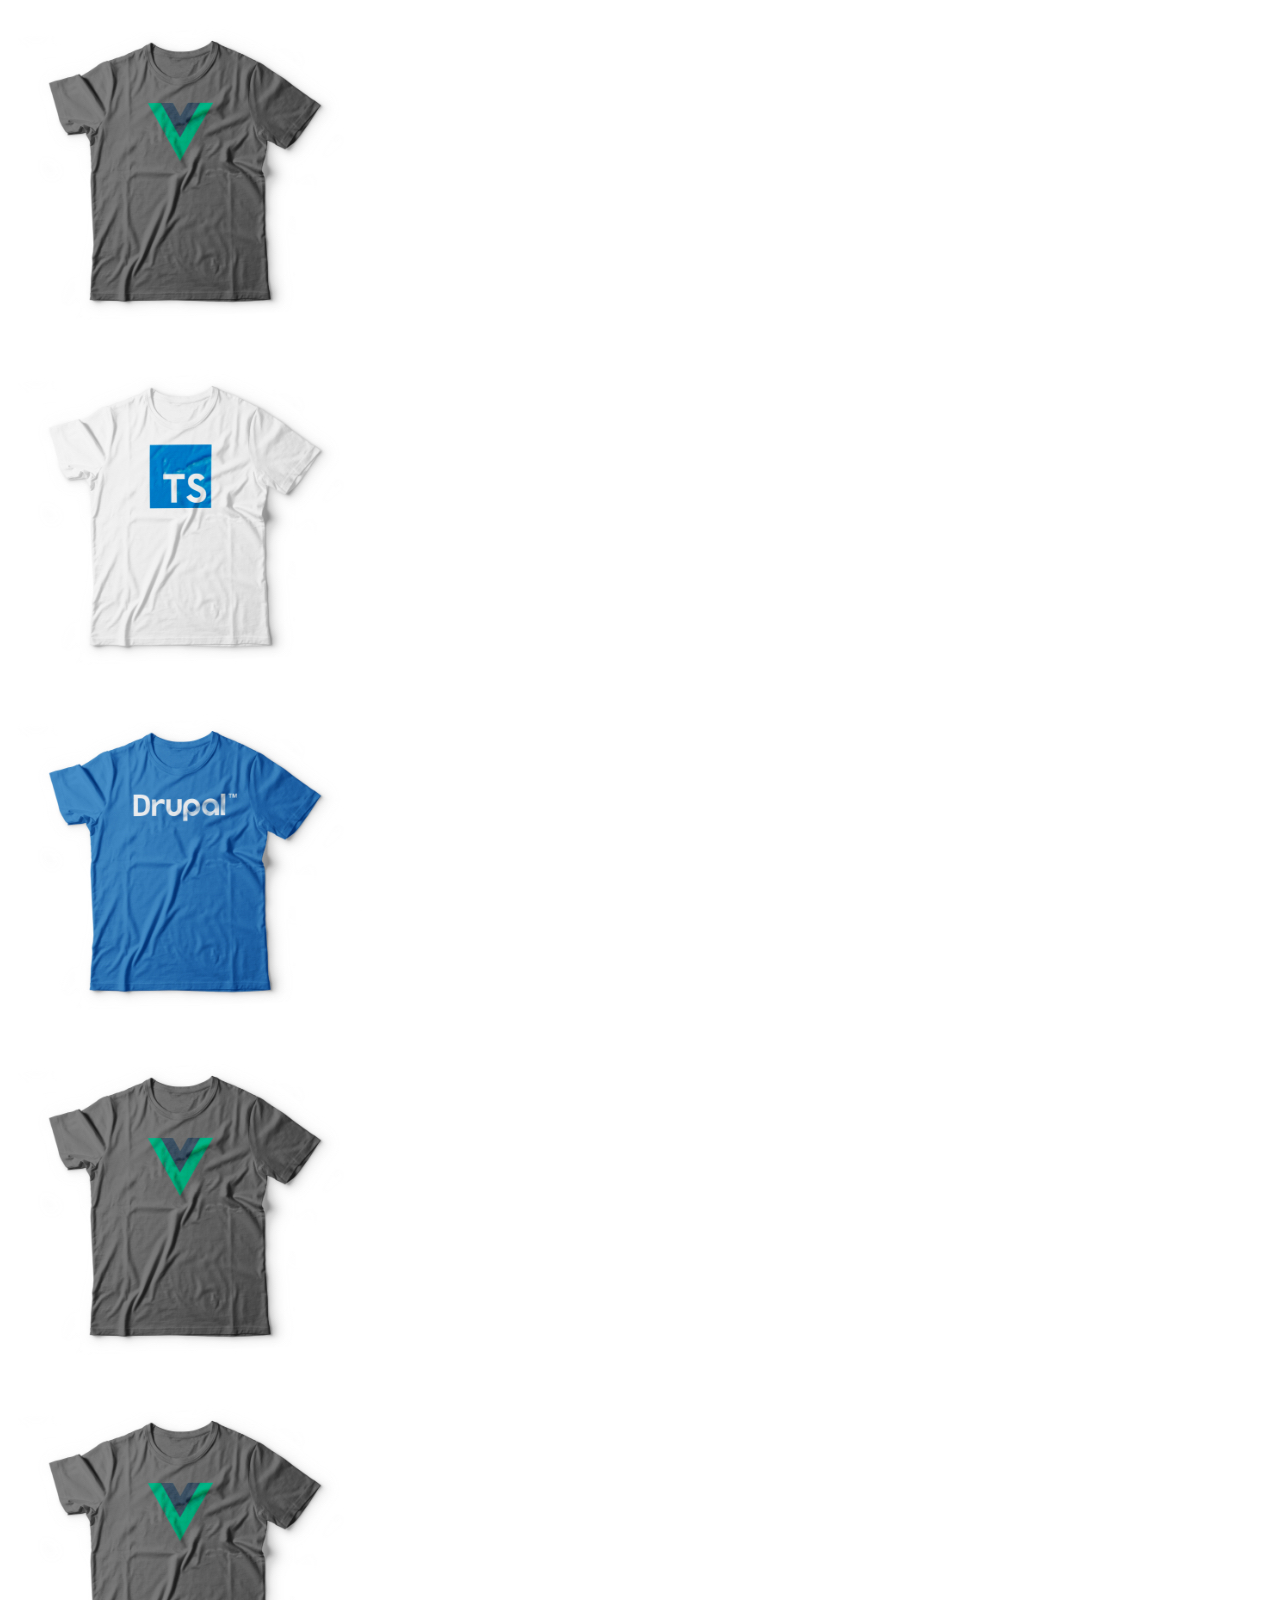
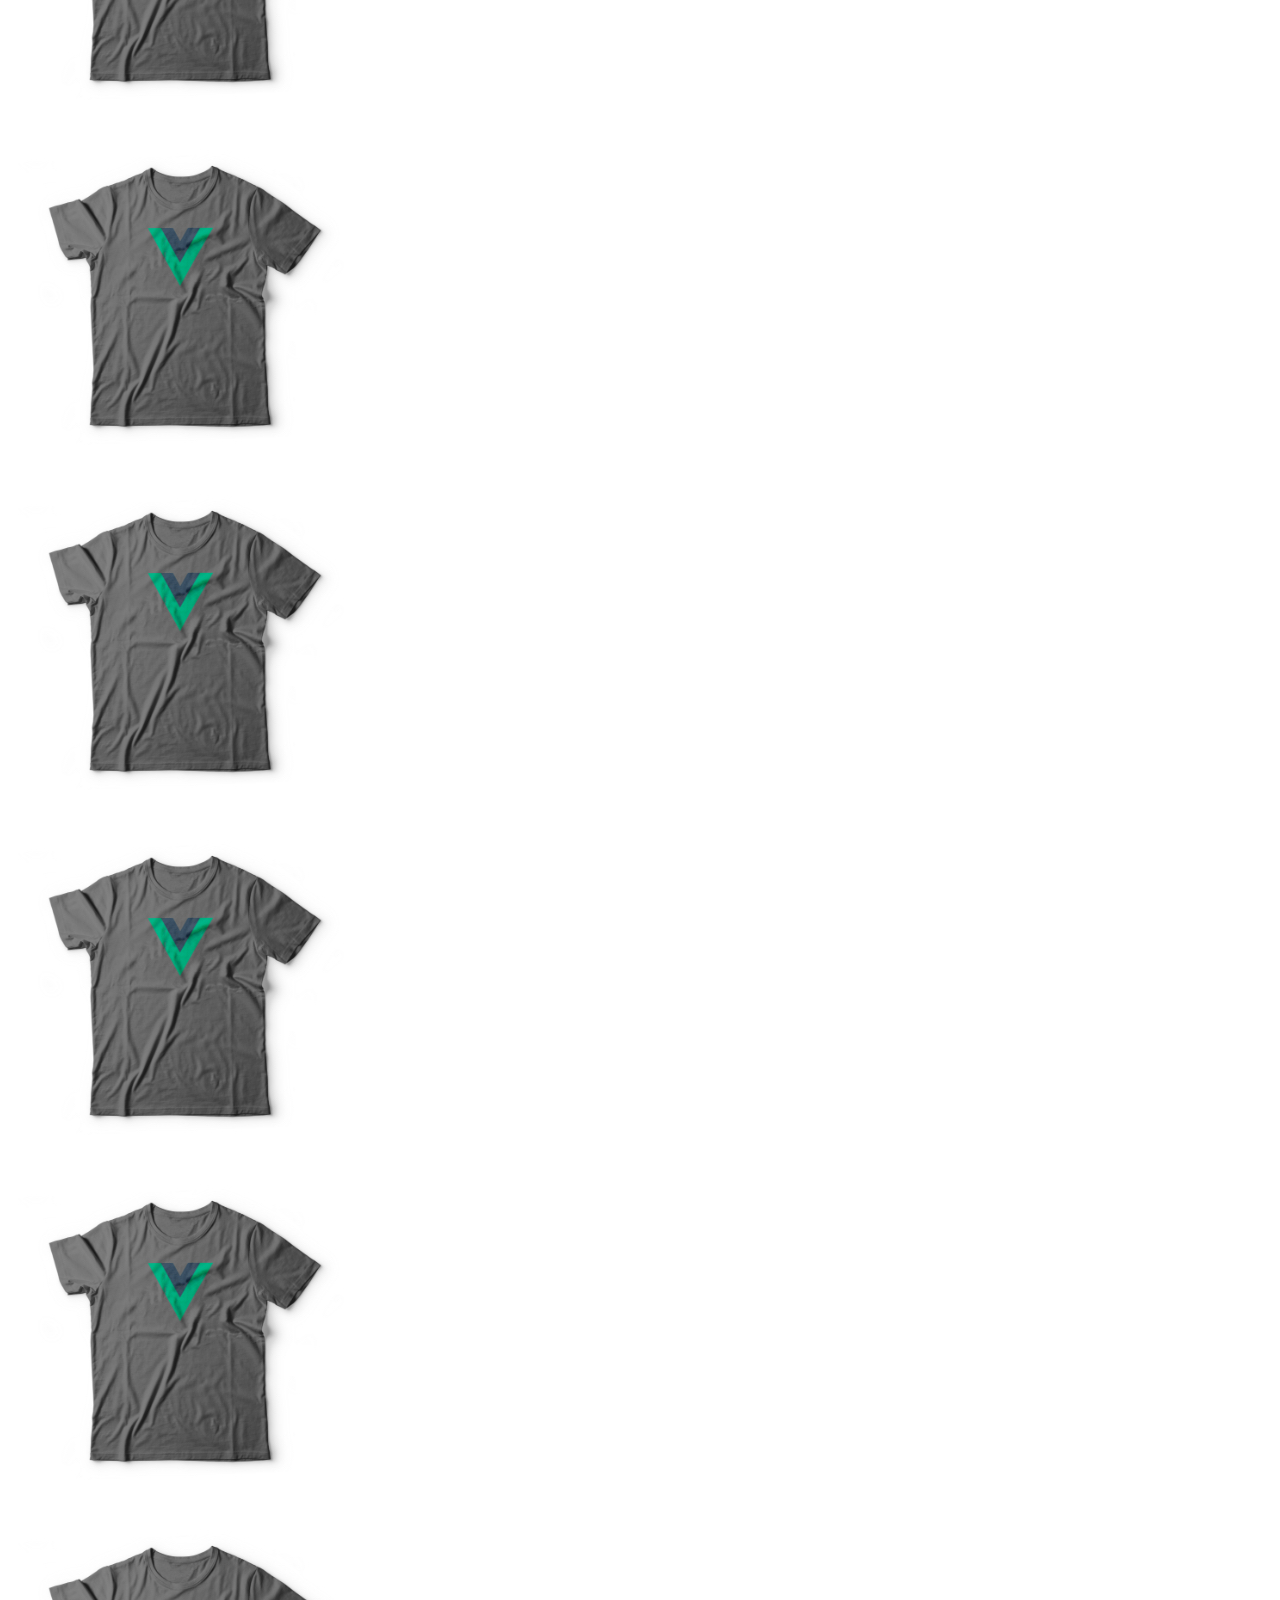
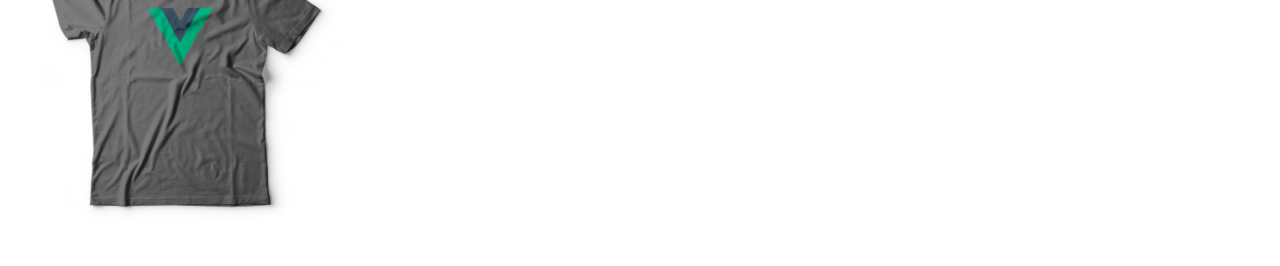
==== index.html @ 21c3ee69 "go" ====
<!DOCTYPE html>
<html lang="en">
<head>
    <meta charset="UTF-8">
    <meta name="viewport" content="width=device-width, initial-scale=1.0">
    <title>Document</title>
</head>
<body>
    <DIV>
        <img src="images/1.jpg" alt="">
    </DIV>
    <DIV>
        <img src="images/10.jpg" alt="">
    </DIV>
    <DIV>
        <img src="images/11.jpg" alt="">
    </DIV>
    <DIV>
        <img src="images/1.jpg" alt="">
    </DIV>
    <DIV>
        <img src="images/1.jpg" alt="">
    </DIV>
    <DIV>
        <img src="images/1.jpg" alt="">
    </DIV>
    <DIV>
        <img src="images/1.jpg" alt="">
    </DIV>
    <DIV>
        <img src="images/1.jpg" alt="">
    </DIV>
    <DIV>
        <img src="images/1.jpg" alt="">
    </DIV>
    <DIV>
        <img src="images/1.jpg" alt="">
    </DIV>
    

    
</body>
</html>
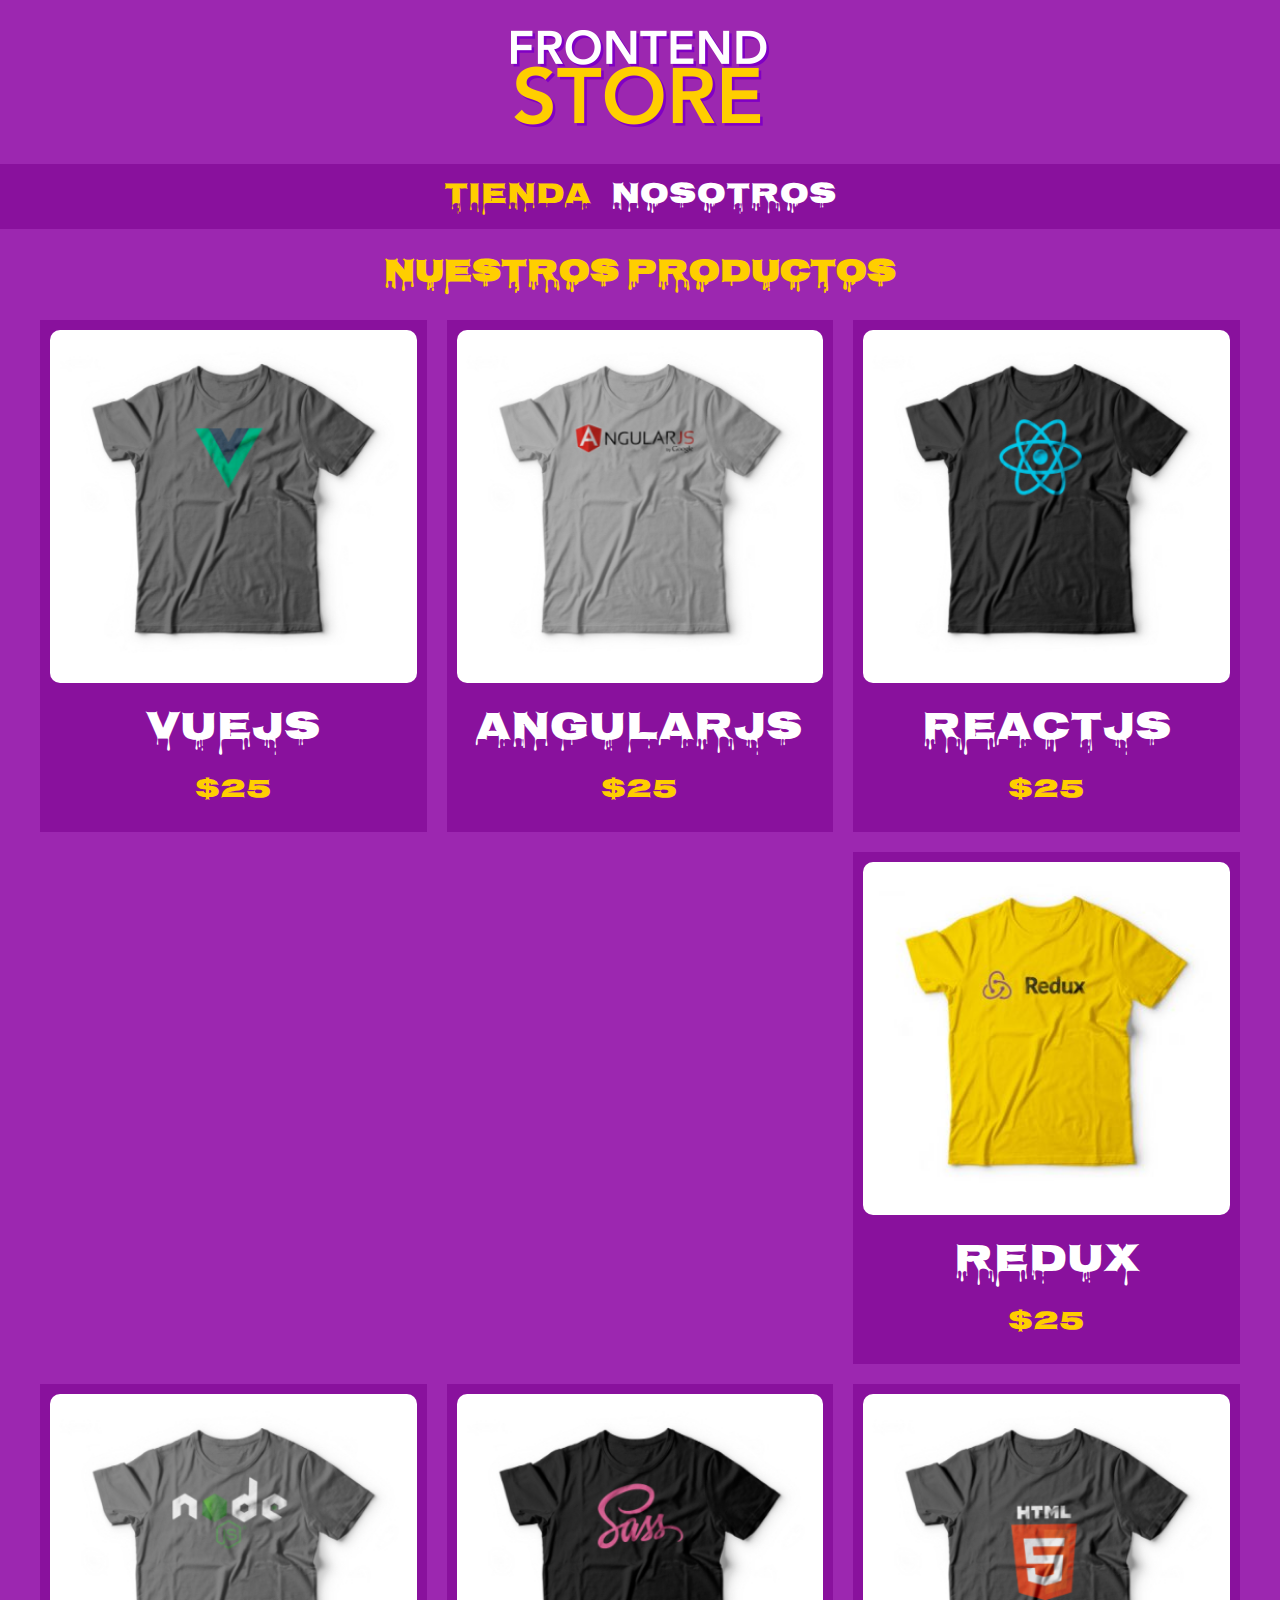
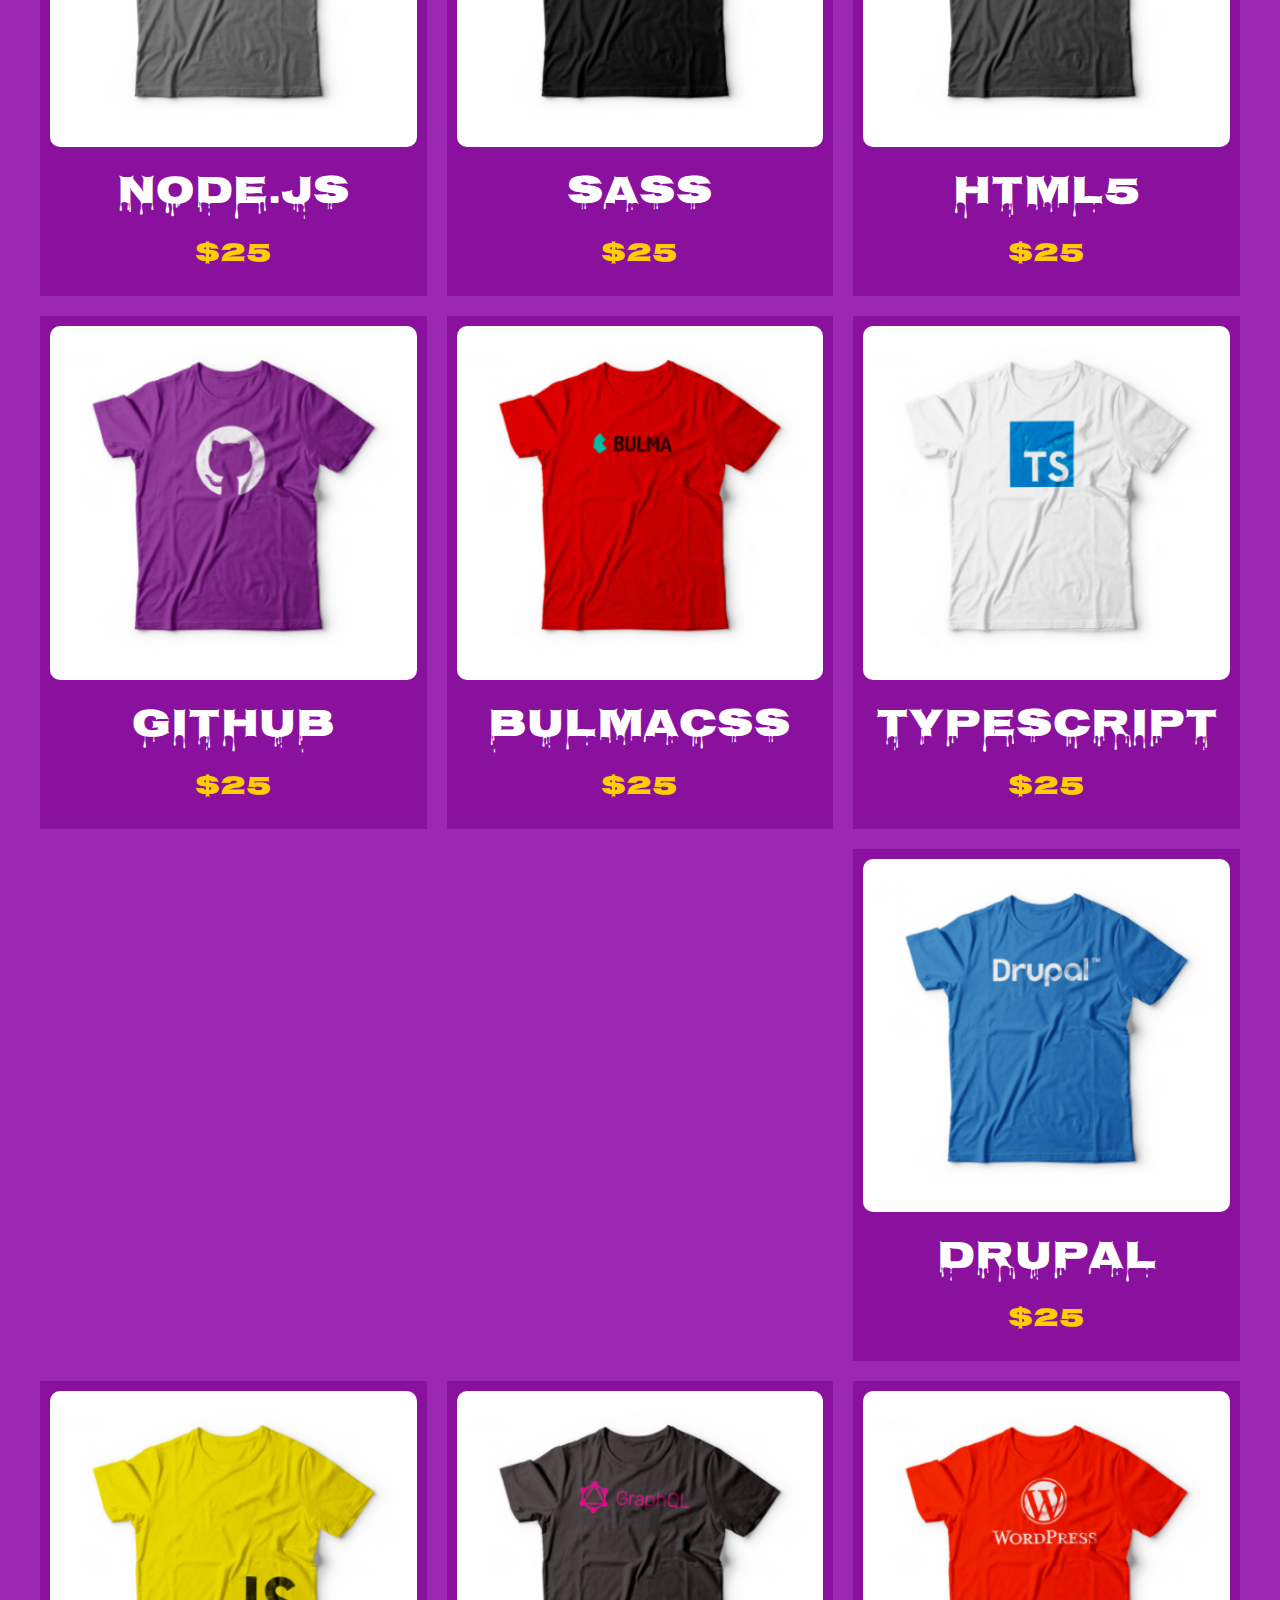
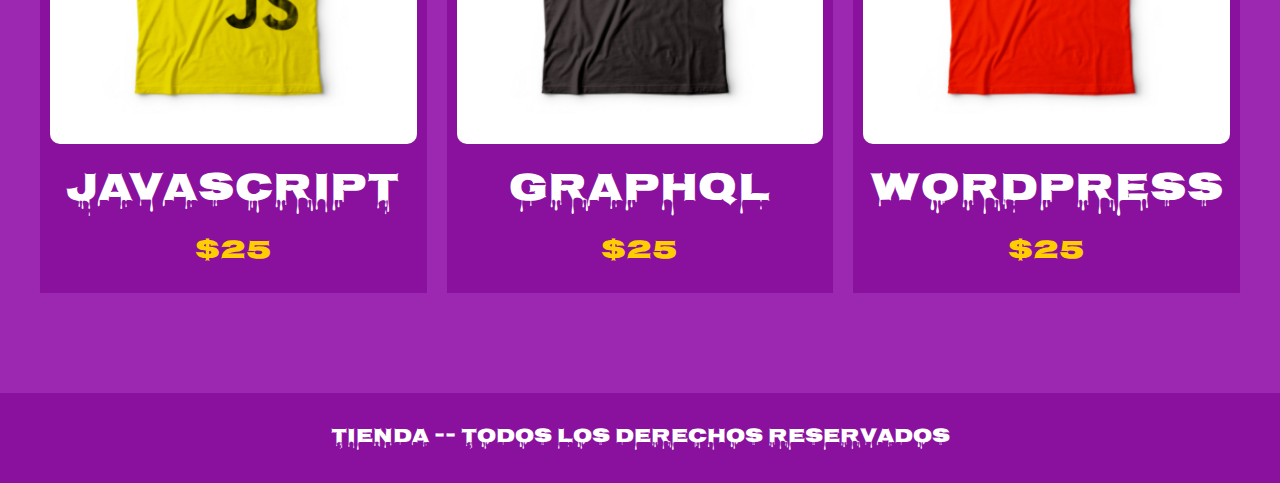
==== commit 96272098: "finished" ====
--- a/index.html
+++ b/index.html
@@ -1,43 +1,200 @@
 <!DOCTYPE html>
 <html lang="en">
-<head>
-    <meta charset="UTF-8">
-    <meta name="viewport" content="width=device-width, initial-scale=1.0">
-    <title>Document</title>
-</head>
-<body>
-    <DIV>
-        <img src="images/1.jpg" alt="">
-    </DIV>
-    <DIV>
-        <img src="images/10.jpg" alt="">
-    </DIV>
-    <DIV>
-        <img src="images/11.jpg" alt="">
-    </DIV>
-    <DIV>
-        <img src="images/1.jpg" alt="">
-    </DIV>
-    <DIV>
-        <img src="images/1.jpg" alt="">
-    </DIV>
-    <DIV>
-        <img src="images/1.jpg" alt="">
-    </DIV>
-    <DIV>
-        <img src="images/1.jpg" alt="">
-    </DIV>
-    <DIV>
-        <img src="images/1.jpg" alt="">
-    </DIV>
-    <DIV>
-        <img src="images/1.jpg" alt="">
-    </DIV>
-    <DIV>
-        <img src="images/1.jpg" alt="">
-    </DIV>
-    
-
-    
-</body>
-</html>+  <head>
+    <meta charset="UTF-8" />
+    <meta name="viewport" content="width=device-width, initial-scale=1.0" />
+    <link rel="stylesheet" href="./css/normalize.css" />
+    <link rel="preconnect" href="https://fonts.googleapis.com" />
+    <link rel="preconnect" href="https://fonts.gstatic.com" crossorigin />
+    <link
+      href="https://fonts.googleapis.com/css2?family=Nosifer&display=swap"
+      rel="stylesheet"
+    />
+    <link rel="stylesheet" href="css/style.css" />
+    <title>Tienda virtual de camisetas</title>
+  </head>
+  <body>
+    <header class="header">
+      <a class="header__logo" href="index.html"
+        ><img src="./images/logo.png" alt="logo principal"
+      /></a>
+    </header>
+
+    <nav class="navegacion">
+      <a class="navegacion__enlace navegacion__enlace--activo" href="index.html"
+        >Tienda</a
+      >
+      <a class="navegacion__enlace" href="nosotros.html">Nosotros</a>
+    </nav>
+
+    <main class="contenedor">
+      <h1>Nuestros productos</h1>
+
+      <div class="grid">
+        <div class="producto">
+          <a href="producto.html">
+            <img class="imagen2" src="images/1.jpg" alt="Camiseta gris de VUEJS" />
+            <p class="producto__nombre">VUEJS</p>
+            <p class="producto__precio">$25</p>
+          </a>
+        </div>
+
+        <div class="producto">
+          <a href="producto.html">
+            <img
+              class="imagen2"
+              src="images/2.jpg"
+              alt="Camiseta gris claro de ANGULARJS"
+            />
+            <p class="producto__nombre">ANGULARJS</p>
+            <p class="producto__precio">$25</p>
+          </a>
+        </div>
+
+        <div class="producto">
+          <a href="producto.html">
+            <img
+              class="imagen2"
+              src="images/3.jpg"
+              alt="Camiseta gris oscuro de REACTJS"
+            />
+            <p class="producto__nombre">REACTJS</p>
+            <p class="producto__precio">$25</p>
+          </a>
+        </div>
+
+        <div class="producto">
+          <a href="producto.html">
+            <img
+              class="imagen2"
+              src="images/4.jpg"
+              alt="Camiseta amarilla de REDUX"
+            />
+            <p class="producto__nombre">REDUX</p>
+            <p class="producto__precio">$25</p>
+          </a>
+        </div>
+
+        <div class="producto">
+          <a href="producto.html">
+            <img
+              class="imagen2"
+              src="images/5.jpg"
+              alt="Camiseta gris claro de NODE.JS"
+            />
+            <p class="producto__nombre">NODE.JS</p>
+            <p class="producto__precio">$25</p>
+          </a>
+        </div>
+
+        <div class="producto">
+          <a href="producto.html">
+            <img class="imagen2" src="images/6.jpg" alt="Camiseta negra de SASS" />
+            <p class="producto__nombre">SASS</p>
+            <p class="producto__precio">$25</p>
+          </a>
+        </div>
+
+        <div class="producto">
+          <a href="producto.html">
+            <img class="imagen2" src="images/7.jpg" alt="Camiseta gris de HTML5" />
+            <p class="producto__nombre">HTML5</p>
+            <p class="producto__precio">$25</p>
+          </a>
+        </div>
+
+        <div class="producto">
+          <a href="producto.html">
+            <img
+              class="imagen2"
+              src="images/8.jpg"
+              alt="Camiseta morada de GITHUB"
+            />
+            <p class="producto__nombre">GITHUB</p>
+            <p class="producto__precio">$25</p>
+          </a>
+        </div>
+
+        <div class="producto">
+          <a href="producto.html">
+            <img
+              class="imagen2"
+              src="images/9.jpg"
+              alt="Camiseta roja de BULMACSS"
+            />
+            <p class="producto__nombre">BULMACSS</p>
+            <p class="producto__precio">$25</p>
+          </a>
+        </div>
+
+        <div class="producto">
+          <a href="producto.html">
+            <img
+              class="imagen2"
+              src="images/10.jpg"
+              alt="Camiseta blanca de TYPESCRIPT"
+            />
+            <p class="producto__nombre">TYPESCRIPT</p>
+            <p class="producto__precio">$25</p>
+          </a>
+        </div>
+
+        <div class="producto">
+          <a href="producto.html">
+            <img
+              class="imagen2"
+              src="images/11.jpg"
+              alt="Camiseta azul de DRUPAL"
+            />
+            <p class="producto__nombre">DRUPAL</p>
+            <p class="producto__precio">$25</p>
+          </a>
+        </div>
+
+        <div class="producto">
+          <a href="producto.html">
+            <img
+              class="imagen2"
+              src="images/12.jpg"
+              alt="Camiseta amarilla de JAVASCRIPT"
+            />
+            <p class="producto__nombre">JAVASCRIPT</p>
+            <p class="producto__precio">$25</p>
+          </a>
+        </div>
+
+        <div class="producto">
+          <a href="producto.html">
+            <img
+              class="imagen2"
+              src="images/13.jpg"
+              alt="Camiseta negra de GRAPHQL"
+            />
+            <p class="producto__nombre">GRAPHQL</p>
+            <p class="producto__precio">$25</p>
+          </a>
+        </div>
+
+        <div class="producto">
+          <a href="producto.html">
+            <img
+              class="imagen2"
+              src="images/14.jpg"
+              alt="Camiseta naranja de WORDPRESS"
+            />
+            <p class="producto__nombre">WORDPRESS</p>
+            <p class="producto__precio">$25</p>
+          </a>
+        </div>
+
+        <div class="grafico grafico--camisa imagen2"></div>
+
+        <div class="grafico grafico--node imagen2"></div>
+      </div>
+    </main>
+
+    <footer class="footer">
+      <p class="footer__texto">Tienda -- Todos los derechos reservados</p>
+    </footer>
+  </body>
+</html>
--- a/css/style.css
+++ b/css/style.css
@@ -0,0 +1,275 @@
+:root {
+  --morado: #9c27b0;
+  --morado_oscuro: #89119d;
+  --amarrillo: #ffce00;
+  --amarillo_oscuro: rgb(233, 187, 2);
+  --blanco: #ffffff;
+  --negro: #000000;
+  --celeste: #718ce5;
+  --fuentePrincipal: "Nosifer", sans-serif;
+}
+
+html {
+  font-size: 62.5%;
+}
+
+body {
+  background-color: var(--morado);
+  font-size: 1.6rem;
+  line-height: 1.5;
+}
+
+p {
+  font-size: 1.8rem;
+  color: var(--blanco);
+}
+
+a {
+  text-decoration: none;
+}
+
+img {
+  width: 100%;
+}
+
+h1,
+h2,
+h3 {
+  text-align: center;
+  font-family: var(--fuentePrincipal);
+  color: var(--amarrillo);
+}
+
+.header {
+  display: flex;
+  justify-content: center;
+  margin: 3rem 0;
+}
+
+.navegacion {
+  background-color: var(--morado_oscuro);
+  padding: 1rem;
+  display: flex;
+  justify-content: center;
+  gap: 2rem;
+}
+
+.navegacion__enlace {
+  font-family: var(--fuentePrincipal);
+  color: var(--blanco);
+  font-size: 3rem;
+}
+
+.navegacion__enlace--activo, /*esto es un comportamiento o una accion*/
+.navegacion__enlace:hover {
+  color: var(--amarrillo);
+}
+
+.contenedor {
+  max-width: 120rem;
+  margin: 0 auto;
+}
+
+.grid {
+  display: grid;
+  grid-template-columns: repeat(2, 1fr);
+  gap: 2rem;
+}
+
+@media (min-width: 768px) {
+  .grid {
+    grid-template-columns: repeat(3, 1fr);
+  }
+}
+
+.producto {
+  background-color: var(--morado_oscuro);
+  padding: 1rem;
+}
+.producto__nombre {
+  font-size: 4rem;
+}
+
+.producto__precio {
+  font-size: 2.8rem;
+  color: var(--amarrillo);
+}
+
+.producto__nombre,
+.producto__precio {
+  font-family: var(--fuentePrincipal);
+  text-align: center;
+  margin: 1rem 0;
+}
+
+.grafico {
+  min-height: 30rem;
+  background-repeat: no-repeat;
+  background-size: cover;
+  grid-column: 1 / 3;
+}
+
+.grafico--camisa {
+  background-image: url(../img/grafico1.jpg);
+  grid-row: 2 / 3;
+}
+
+.grafico--node {
+  background-image: url(../img/grafico2.jpg);
+  grid-row: 8 / 9;
+}
+
+@media (min-width: 768px) {
+  .grafico--node {
+    grid-row: 5 / 6;
+  }
+}
+
+.footer {
+  background-color: var(--morado_oscuro);
+  padding: 1rem;
+  margin-top: 10rem;
+}
+
+.footer__texto {
+  font-family: var(--fuentePrincipal);
+  font-size: 2rem;
+  text-align: center;
+}
+
+.nosotros {
+  display: flex;
+  flex-direction: column-reverse;
+  justify-content: center;
+  padding: 2rem;
+  gap: 2rem;
+}
+
+@media (min-width: 768px) {
+  .nosotros {
+    flex-direction: row;
+  }
+}
+
+.bloques {
+  display: grid;
+  grid-template-columns: repeat(2, 1fr);
+  gap: 2rem;
+}
+
+@media (min-width: 768px) {
+  .bloques {
+    grid-template-columns: repeat(4, 1fr);
+  }
+}
+
+.bloque {
+  text-align: center;
+}
+.bloque__titulo {
+  font-size: 2rem;
+}
+
+@media (min-width: 768px) {
+  .contenidoCamisa {
+    display: grid;
+    grid-template-columns: repeat(2, 1fr);
+    gap: 2rem;
+    margin-top: 10rem;
+  }
+}
+
+.formulario {
+  display: grid;
+  grid-template-columns: repeat(2, 1fr);
+  gap: 2rem;
+}
+
+.formulario__campo {
+  border: 1rem solid var(--morado_oscuro);
+  background-color: transparent;
+  color: var(--blanco);
+  font-size: 2rem;
+  padding: 1rem;
+  border-radius: 1rem;
+}
+
+.formulario__submit {
+  background-color: var(--amarrillo);
+  border: none;
+  padding: 1rem;
+  font-size: 2rem;
+  grid-column: 1 / 3;
+  border-radius: 1rem;
+  transition: background-color 2s ease;
+}
+
+.formulario__submit:hover {
+  cursor: pointer;
+  color: var(--blanco);
+  background-color: var(--morado_oscuro);
+}
+
+.imagen {
+  border-radius: 5rem;
+}
+
+
+
+.imagen2 {
+  border-radius: 1rem;
+}
+
+
+/* Estilos específicos para la selección de talla */
+/* Estilos específicos para la selección de talla */
+.formulario__select-talla {
+  background-color: var(--morado_oscuro); /* Fondo en tono oscuro */
+  color: var(--blanco); /* Texto blanco */
+  font-weight: bold;
+  border: 2px solid var(--amarrillo); /* Borde amarillo */
+  border-radius: 1rem;
+  padding: 1rem;
+  font-size: 1.6rem;
+  width: 100%;
+  box-sizing: border-box;
+  cursor: pointer;
+  transition: background-color 0.3s ease, border-color 0.3s ease;
+}
+
+/* Efecto al hacer foco en el select */
+.formulario__select-talla:focus {
+  background-color: var(--amarrillo); /* Fondo amarillo al foco */
+  color: var(--morado); /* Texto morado */
+  border-color: var(--morado); /* Borde morado */
+  outline: none;
+}
+
+
+.formulario__campo {
+  background-color: var(--morado_oscuro); /* Fondo oscuro */
+  color: var(--blanco); /* Texto blanco */
+  font-weight: bold;
+  border: 2px solid var(--amarrillo); /* Borde amarillo */
+  border-radius: 1rem;
+  padding: 1rem;
+  font-size: 1.6rem;
+  width: 100%;
+  box-sizing: border-box;
+  transition: background-color 0.3s ease, border-color 0.3s ease;
+  cursor: pointer; /* Aplica cursor pointer para mantener consistencia */
+}
+
+/* Efecto al hacer foco en los campos de formulario */
+.formulario__campo:focus {
+  background-color: var(--amarrillo); /* Fondo amarillo al hacer foco */
+  color: var(--morado_oscuro); /* Texto morado oscuro */
+  border-color: var(--morado); /* Cambia el borde a morado */
+  outline: none; /* Sin borde adicional */
+}
+
+
+.imagen {
+  border-radius: 5rem;
+  border: 2px solid var(--amarrillo); /* Cambié el borde a amarillo */
+}
